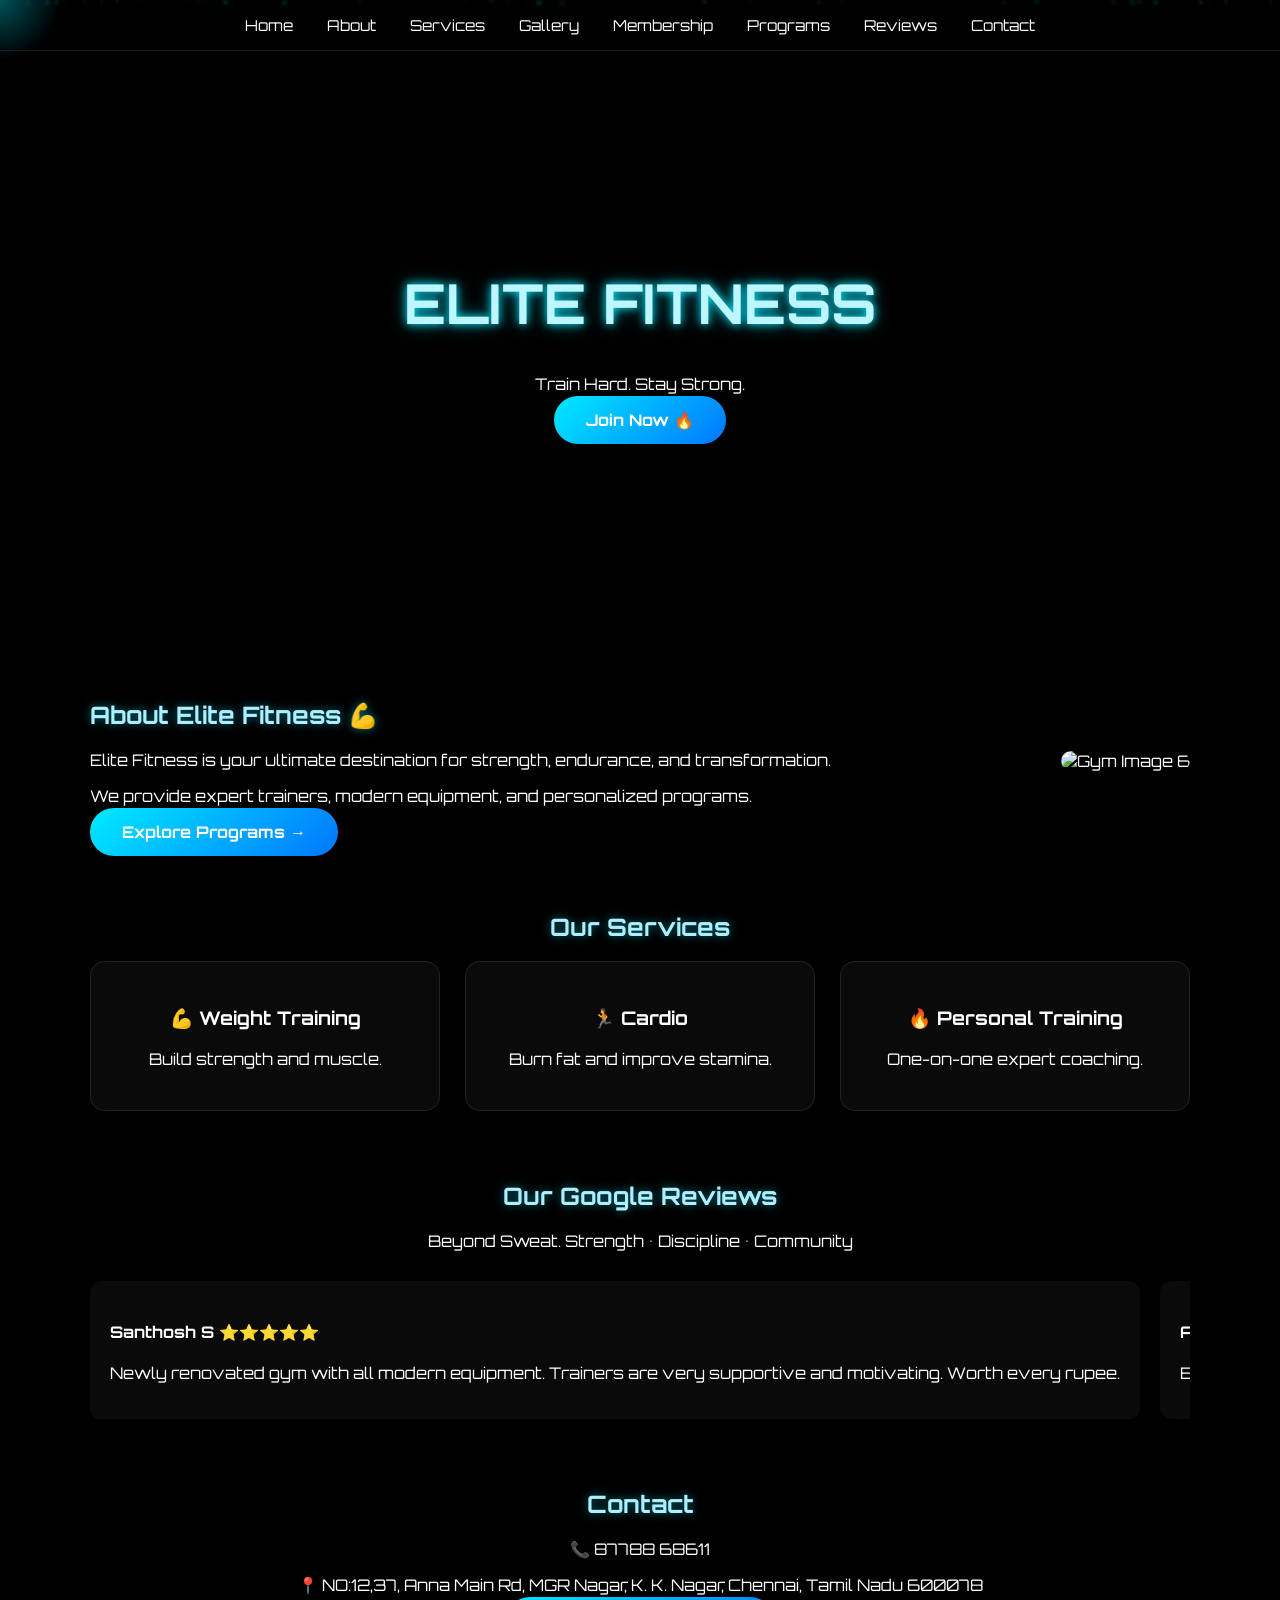
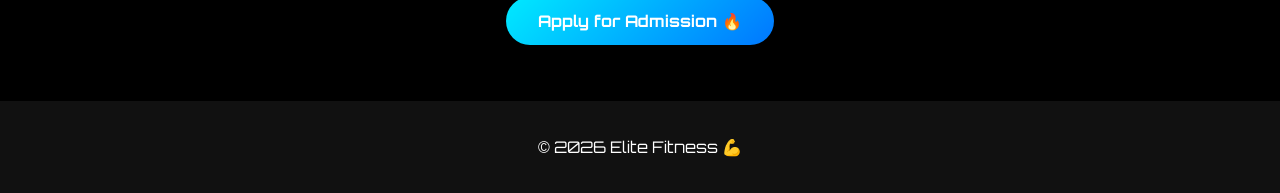
==== index.html @ deb4c605 "Add files via upload" ====
<!DOCTYPE html>
<html>
<head>
<meta charset="UTF-8">
<meta name="viewport" content="width=device-width, initial-scale=1.0">
<title>Elite Fitness </title>

<link href="https://fonts.googleapis.com/css2?family=Orbitron:wght@500&display=swap" rel="stylesheet">
<link rel="stylesheet" href="style.css">

<style>
html { scroll-behavior: smooth; }
</style>
</head>

<body>
<div id="particles"></div>
<div class="cursor-glow"></div>
<!-- NAVBAR -->
<nav>
    <a href="#">Home</a>
    <a href="#about">About</a>
    <a href="#services">Services</a>
    <a href="gallery.html">Gallery</a>
   <a href="#" id="openMembership">Membership</a>
    <a href="programs.html">Programs</a>
    <a href="#reviews">Reviews</a>
    <a href="#contact">Contact</a>
</nav>
<!-- HEADER -->
<header>
    <h1 class="glow-text">ELITE FITNESS </h1>
    <p>Train Hard. Stay Strong.</p>
    <a href="#contact" class="btn">Join Now 🔥</a>
</header>

<!-- ABOUT -->
<section id="about">
    <div class="about-container">

        <div class="about-text animate slide-left">
            <h2>About Elite Fitness 💪</h2>
            <p>Elite Fitness is your ultimate destination for strength, endurance, and transformation.</p>
            <p>We provide expert trainers, modern equipment, and personalized programs.</p>
            <a href="#services" class="btn">Explore Programs →</a>
        </div>

        <div class="about-image animate slide-right">
            <img src="images/gym6.jpg" alt="Gym Image 6">
        </div>

    </div>
</section>

<!-- SERVICES -->
<section id="services">
    <h2 class="animate slide-up">Our Services</h2>

    <div class="card-container">
        <div class="card animate slide-up">
            <h3>💪 Weight Training</h3>
            <p>Build strength and muscle.</p>
        </div>

        <div class="card animate slide-up">
            <h3>🏃 Cardio</h3>
            <p>Burn fat and improve stamina.</p>
        </div>

        <div class="card animate slide-up">
            <h3>🔥 Personal Training</h3>
            <p>One-on-one expert coaching.</p>
        </div>
    </div>
</section>

<!-- REVIEWS -->
<section class="review-section" id="reviews">
    <h2>Our Google Reviews</h2>
    <p class="review-sub">Beyond Sweat. Strength • Discipline • Community</p>

    <div class="review-wrapper">
        <div class="review-track">

            <!-- CARD -->
            <div class="review-card">
                <h4>Santhosh S ⭐⭐⭐⭐⭐</h4>
                <p>Newly renovated gym with all modern equipment. Trainers are very supportive and motivating. Worth every rupee.</p>
            </div>

            <div class="review-card">
                <h4>Arun K ⭐⭐⭐⭐⭐</h4>
                <p>Best gym in KK Nagar. Clean environment and proper guidance for beginners. Loved the vibe 💪</p>
            </div>

            <div class="review-card">
                <h4>Vignesh R ⭐⭐⭐⭐⭐</h4>
                <p>Excellent place for transformation. Trainers focus individually and help maintain consistency.</p>
            </div>

            <div class="review-card">
                <h4>Karthik M ⭐⭐⭐⭐</h4>
                <p>Good gym with decent pricing. Equipment is good. Slight rush during evening but overall great.</p>
            </div>

            <!-- DUPLICATE FOR LOOP -->
            <div class="review-card">
                <h4>Santhosh S ⭐⭐⭐⭐⭐</h4>
                <p>Newly renovated gym with all modern equipment. Trainers are very supportive and motivating.</p>
            </div>

            <div class="review-card">
                <h4>Arun K ⭐⭐⭐⭐⭐</h4>
                <p>Best gym in KK Nagar. Clean environment and proper guidance.</p>
            </div>

            <div class="review-card">
                <h4>Vignesh R ⭐⭐⭐⭐⭐</h4>
                <p>Excellent place for transformation and discipline.</p>
            </div>

            <div class="review-card">
                <h4>Karthik M ⭐⭐⭐⭐</h4>
                <p>Good gym with decent pricing and good equipment.</p>
            </div>

        </div>
    </div>
</section>

<!-- CONTACT -->
<section id="contact">
    <h2>Contact</h2>
    <p>📞 87788 68611</p>
    <p>📍 NO:12,37, Anna Main Rd, MGR Nagar, K. K. Nagar, Chennai, Tamil Nadu 600078</p>

    <a href="https://forms.gle/8bcFGXg6AFrwxjkm7" target="_blank" class="btn">
        Apply for Admission 🔥
    </a>
</section>

<!-- FOOTER -->
<footer>
    <p>© 2026 Elite Fitness 💪</p>
</footer>

<!-- ANIMATION SCRIPT -->
<script>
const elements = document.querySelectorAll(".animate");

function checkScroll() {
    const trigger = window.innerHeight * 0.85;

    elements.forEach(el => {
        if (el.getBoundingClientRect().top < trigger) {
            el.classList.add("show");
        }
    });
}

window.addEventListener("scroll", checkScroll);
window.addEventListener("load", checkScroll);
</script>
<!-- MEMBERSHIP POPUP -->
<div class="popup" id="membershipPopup">

    <div class="popup-content">

        <span class="close-btn" id="closePopup">&times;</span>

        <h2>Membership Plans 💎</h2>

        <div class="card-container">

            <div class="card">
                <h3>Basic</h3>
                <p>₹2000 / month</p>
            </div>

            <div class="card">
                <h3>Standard</h3>
                <p>₹8000 / 6 months</p>
            </div>

            <div class="card">
                <h3>Premium</h3>
                <p>₹12000 / Annual</p>
            </div>

        </div>

    </div>

</div>
</body>
</html>
<script src="script.js"></script>
</body>
---- style.css ----
/* ========================= */
/* 🔥 GLOBAL */
/* ========================= */
body {
    margin: 0;
    background: #000;
    color: white;
    font-family: 'Orbitron', sans-serif;
    text-align: center;
}

html {
    scroll-behavior: smooth;
}

/* ========================= */
/* 🔥 NAVBAR */
/* ========================= */
nav {
    position: sticky;
    top: 0;
    background: rgba(0,0,0,0.6);
    backdrop-filter: blur(12px);
    border-bottom: 1px solid rgba(255,255,255,0.1);
    padding: 15px;
    z-index: 1000;
}

nav a {
    color: white;
    margin: 15px;
    text-decoration: none;
    position: relative;
    font-size: 15px;
}

/* underline hover */
nav a::after {
    content: "";
    width: 0%;
    height: 2px;
    background: #00eaff;
    position: absolute;
    left: 0;
    bottom: -5px;
    transition: 0.3s;
}

nav a:hover::after {
    width: 100%;
}

/* ========================= */
/* 🔥 HEADER */
/* ========================= */
header {
    position: relative;
    background: url("images/gym10.jpg") center/cover no-repeat;
    padding: 180px 20px;
    overflow: hidden;
}

/* dark overlay */
header::after {
    content: "";
    position: absolute;
    inset: 0;
    background: linear-gradient(
        to bottom,
        rgba(0,0,0,0.6),
        rgba(0,0,0,0.9)
    );
}

header * {
    position: relative;
    z-index: 2;
}

/* ========================= */
/* 🔥 GLOW TEXT (PREMIUM) */
/* ========================= */
.glow-text {
    font-size: 55px;
    color: #bdf6ff;
    text-shadow: 
        0 0 8px #00eaff,
        0 0 18px rgba(0,234,255,0.5);
    animation: glowPulse 3s ease-in-out infinite;
}

@keyframes glowPulse {
    0% { text-shadow: 0 0 8px #00eaff; }
    50% { text-shadow: 0 0 25px #00eaff; }
    100% { text-shadow: 0 0 8px #00eaff; }
}

/* ========================= */
/* 🔥 SECTION */
/* ========================= */
section {
    margin: 70px auto;
    max-width: 1100px;
}

/* ========================= */
/* 🔥 HEADINGS */
/* ========================= */
h2 {
    color: #aeefff;
    text-shadow: 0 0 10px rgba(0,234,255,0.5);
}

/* ========================= */
/* 🔥 ABOUT */
/* ========================= */
.about-container {
    display: flex;
    flex-wrap: wrap;
    gap: 40px;
    align-items: center;
}

.about-text {
    flex: 1;
    text-align: left;
}

.about-image img {
    width: 100%;
    max-width: 350px;
    border-radius: 12px;
    box-shadow: 0 10px 30px rgba(0,0,0,0.6);
}

/* ========================= */
/* 🔥 BUTTON (PREMIUM GLOW) */
/* ========================= */
.btn {
    padding: 14px 32px;
    border-radius: 50px;
    text-decoration: none;
    font-weight: bold;
    color: white;
    background: linear-gradient(135deg, #00eaff, #0077ff);
    position: relative;
    overflow: hidden;
    transition: 0.4s;
}

/* glow border */
.btn::before {
    content: "";
    position: absolute;
    inset: -2px;
    border-radius: 50px;
    background: linear-gradient(45deg, #00eaff, #0077ff, #00eaff);
    filter: blur(10px);
    opacity: 0;
    transition: 0.4s;
}

.btn:hover::before {
    opacity: 1;
}

.btn:hover {
    transform: translateY(-3px) scale(1.05);
}

/* ========================= */
/* 🔥 CARDS (GLASS PRO) */
/* ========================= */
.card-container {
    display: grid;
    grid-template-columns: repeat(auto-fit, minmax(250px, 1fr));
    gap: 25px;
}

.card {
    background: rgba(255,255,255,0.04);
    border: 1px solid rgba(255,255,255,0.1);
    backdrop-filter: blur(12px);
    padding: 25px;
    border-radius: 15px;
    transition: 0.4s;
    position: relative;
}

/* glow border */
.card::after {
    content: "";
    position: absolute;
    inset: 0;
    border-radius: 15px;
    border: 1px solid rgba(0,234,255,0.2);
    opacity: 0;
    transition: 0.4s;
}

.card:hover::after {
    opacity: 1;
}

.card:hover {
    transform: translateY(-8px);
    box-shadow: 0 10px 30px rgba(0,234,255,0.2);
}

/* ========================= */
/* 🔥 GALLERY */
/* ========================= */
.gallery {
    display: grid;
    grid-template-columns: repeat(auto-fit, minmax(250px, 1fr));
    gap: 15px;
    padding: 20px;
}

.gallery img {
    width: 100%;
    height: 250px;
    object-fit: cover;
    border-radius: 12px;
    transition: 0.4s;
    cursor: pointer;
}

.gallery img:hover {
    transform: scale(1.05);
    box-shadow: 0 0 25px rgba(0,234,255,0.4);
}

/* ========================= */
/* 🔥 REVIEWS */
/* ========================= */
.review-wrapper {
    overflow: hidden;
    margin-top: 30px;
}

.review-track {
    display: flex;
    gap: 20px;
    width: max-content;
    animation: scrollReviews 30s linear infinite;
}

.review-card {
    min-width: 300px;
    background: rgba(255,255,255,0.04);
    backdrop-filter: blur(12px);
    padding: 20px;
    border-radius: 12px;
    text-align: left;
    transition: 0.3s;
}

.review-card:hover {
    transform: translateY(-8px);
    box-shadow: 0 0 20px rgba(0,234,255,0.2);
}

@keyframes scrollReviews {
    0% { transform: translateX(0); }
    100% { transform: translateX(-50%); }
}

.review-track:hover {
    animation-play-state: paused;
}

/* ========================= */
/* 🔥 SCROLL ANIMATIONS */
/* ========================= */
.animate {
    opacity: 0;
    transform: translateY(40px);
    transition: all 0.8s ease;
}

.slide-left { transform: translateX(-80px); }
.slide-right { transform: translateX(80px); }

.show {
    opacity: 1;
    transform: translate(0);
}

/* ========================= */
/* 🔥 FOOTER */
/* ========================= */
footer {
    background: #111;
    padding: 20px;
    margin-top: 40px;
}

/* ========================= */
/* 📱 MOBILE */
/* ========================= */
@media (max-width: 768px) {

    .glow-text {
        font-size: 32px;
    }

    nav a {
        margin: 8px;
        font-size: 13px;
    }

    header {
        padding: 120px 10px;
    }

    .about-container {
        flex-direction: column;
        text-align: center;
    }

    .about-text {
        text-align: center;
    }

    .gallery img {
        height: 200px;
    }
}
/* ========================= */
/* 🌌 PREMIUM PARTICLES */
/* ========================= */

#particles {
    position: fixed;
    width: 100%;
    height: 100%;
    top: 0;
    left: 0;
    z-index: -1;
    overflow: hidden;
}

/* different particle sizes */
.particle {
    position: absolute;
    border-radius: 50%;
    background: #00eaff;
    opacity: 0.4;
    filter: blur(1px);
    animation: floatUp linear infinite;
}

@keyframes floatUp {
    from {
        transform: translateY(100vh);
    }
    to {
        transform: translateY(-10vh);
    }
}
/* ========================= */
/* 🔥 CURSOR GLOW */
/* ========================= */

.cursor-glow {
    position: fixed;
    width: 120px;
    height: 120px;
    background: radial-gradient(circle, rgba(0,234,255,0.35), transparent 70%);
    border-radius: 50%;
    pointer-events: none;
    transform: translate(-50%, -50%);
    z-index: 9999;
    mix-blend-mode: screen;
    transition: transform 0.08s linear;
}
.popup {
    position: fixed;
    top: 0;
    left: 0;
    width: 100%;
    height: 100%;
    background: rgba(0,0,0,0.7);
    backdrop-filter: blur(10px);

    display: flex;
    justify-content: center;
    align-items: center;

    opacity: 0;
    visibility: hidden;
    transition: 0.3s;

    z-index: 9999;
}

.popup.show {
    opacity: 1;
    visibility: visible;
}

.popup-content {
    background: rgba(255,255,255,0.05);
    padding: 25px;
    border-radius: 10px;
    width: 80%;
    max-width: 700px;
    position: relative;
}

.close-btn {
    position: absolute;
    top: 10px;
    right: 15px;
    font-size: 25px;
    cursor: pointer;
}
/* ========================= */
/* 📱 MOBILE FIX */
/* ========================= */

@media (max-width: 768px) {

    /* NAVBAR */
    nav {
        display: flex;
        flex-wrap: wrap;
        justify-content: center;
    }

    nav a {
        margin: 8px;
        font-size: 13px;
    }

    /* HEADER */
    .glow-text {
        font-size: 30px;
    }

    header {
        padding: 120px 10px;
    }

    /* ABOUT */
    .about-container {
        flex-direction: column;
        text-align: center;
    }

    .about-text {
        text-align: center;
    }

    /* CARDS */
    .card {
        padding: 18px;
    }

    /* POPUP */
    .popup-content {
        width: 95%;
        padding: 20px;
    }

    /* BUTTON */
    .btn {
        padding: 10px 20px;
        font-size: 14px;
    }
}
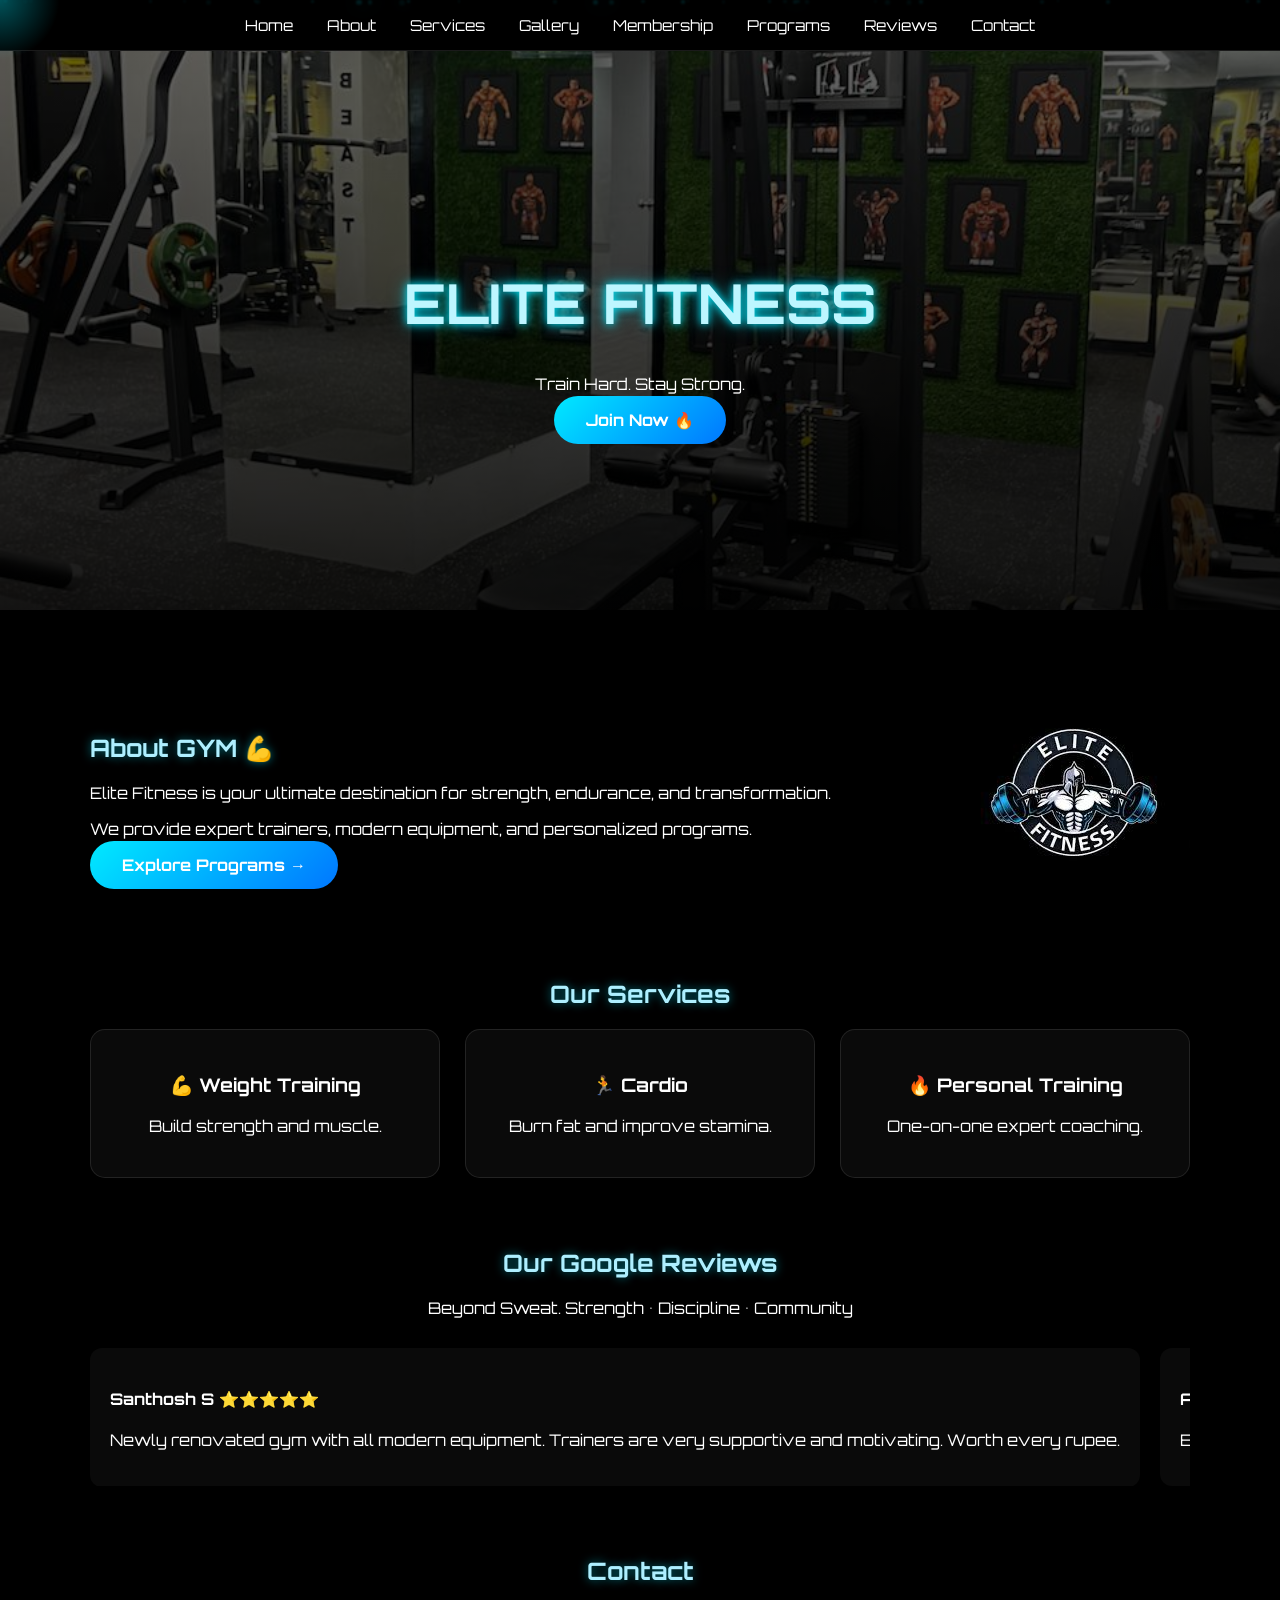
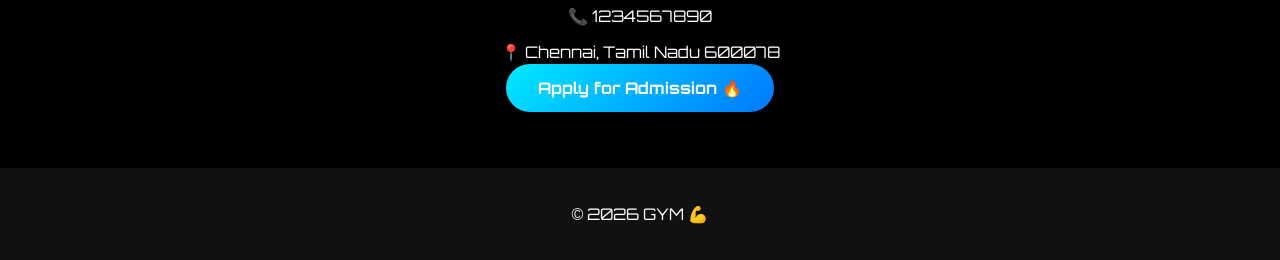
==== commit c8d40bd2: "Update branding from 'Elite Fitness' to 'GYM'" ====
--- a/index.html
+++ b/index.html
@@ -4,7 +4,7 @@
 <head>
 <meta charset="UTF-8">
 <meta name="viewport" content="width=device-width, initial-scale=1.0">
-<title>Elite Fitness </title>
+<title> GYM </title>
 
 <link href="https://fonts.googleapis.com/css2?family=Orbitron:wght@500&display=swap" rel="stylesheet">
 <link rel="stylesheet" href="style.css">
@@ -40,7 +40,7 @@
     <div class="about-container">
 
         <div class="about-text animate slide-left">
-            <h2>About Elite Fitness 💪</h2>
+            <h2>About GYM 💪</h2>
             <p>Elite Fitness is your ultimate destination for strength, endurance, and transformation.</p>
             <p>We provide expert trainers, modern equipment, and personalized programs.</p>
             <a href="#services" class="btn">Explore Programs →</a>
@@ -112,7 +112,7 @@
 
             <div class="review-card">
                 <h4>Arun K ⭐⭐⭐⭐⭐</h4>
-                <p>Best gym in KK Nagar. Clean environment and proper guidance.</p>
+                <p>Best gym in  Nagar. Clean environment and proper guidance.</p>
             </div>
 
             <div class="review-card">
@@ -132,8 +132,8 @@
 <!-- CONTACT -->
 <section id="contact">
     <h2>Contact</h2>
-    <p>📞 87788 68611</p>
-    <p>📍 NO:12,37, Anna Main Rd, MGR Nagar, K. K. Nagar, Chennai, Tamil Nadu 600078</p>
+    <p>📞 1234567890 </p>
+    <p>📍  Chennai, Tamil Nadu 600078</p>
 
     <a href="https://forms.gle/8bcFGXg6AFrwxjkm7" target="_blank" class="btn">
         Apply for Admission 🔥
@@ -142,7 +142,7 @@
 
 <!-- FOOTER -->
 <footer>
-    <p>© 2026 Elite Fitness 💪</p>
+    <p>© 2026 GYM  💪</p>
 </footer>
 
 <!-- ANIMATION SCRIPT -->
@@ -196,4 +196,4 @@
 </body>
 </html>
 <script src="script.js"></script>
-</body>+</body>
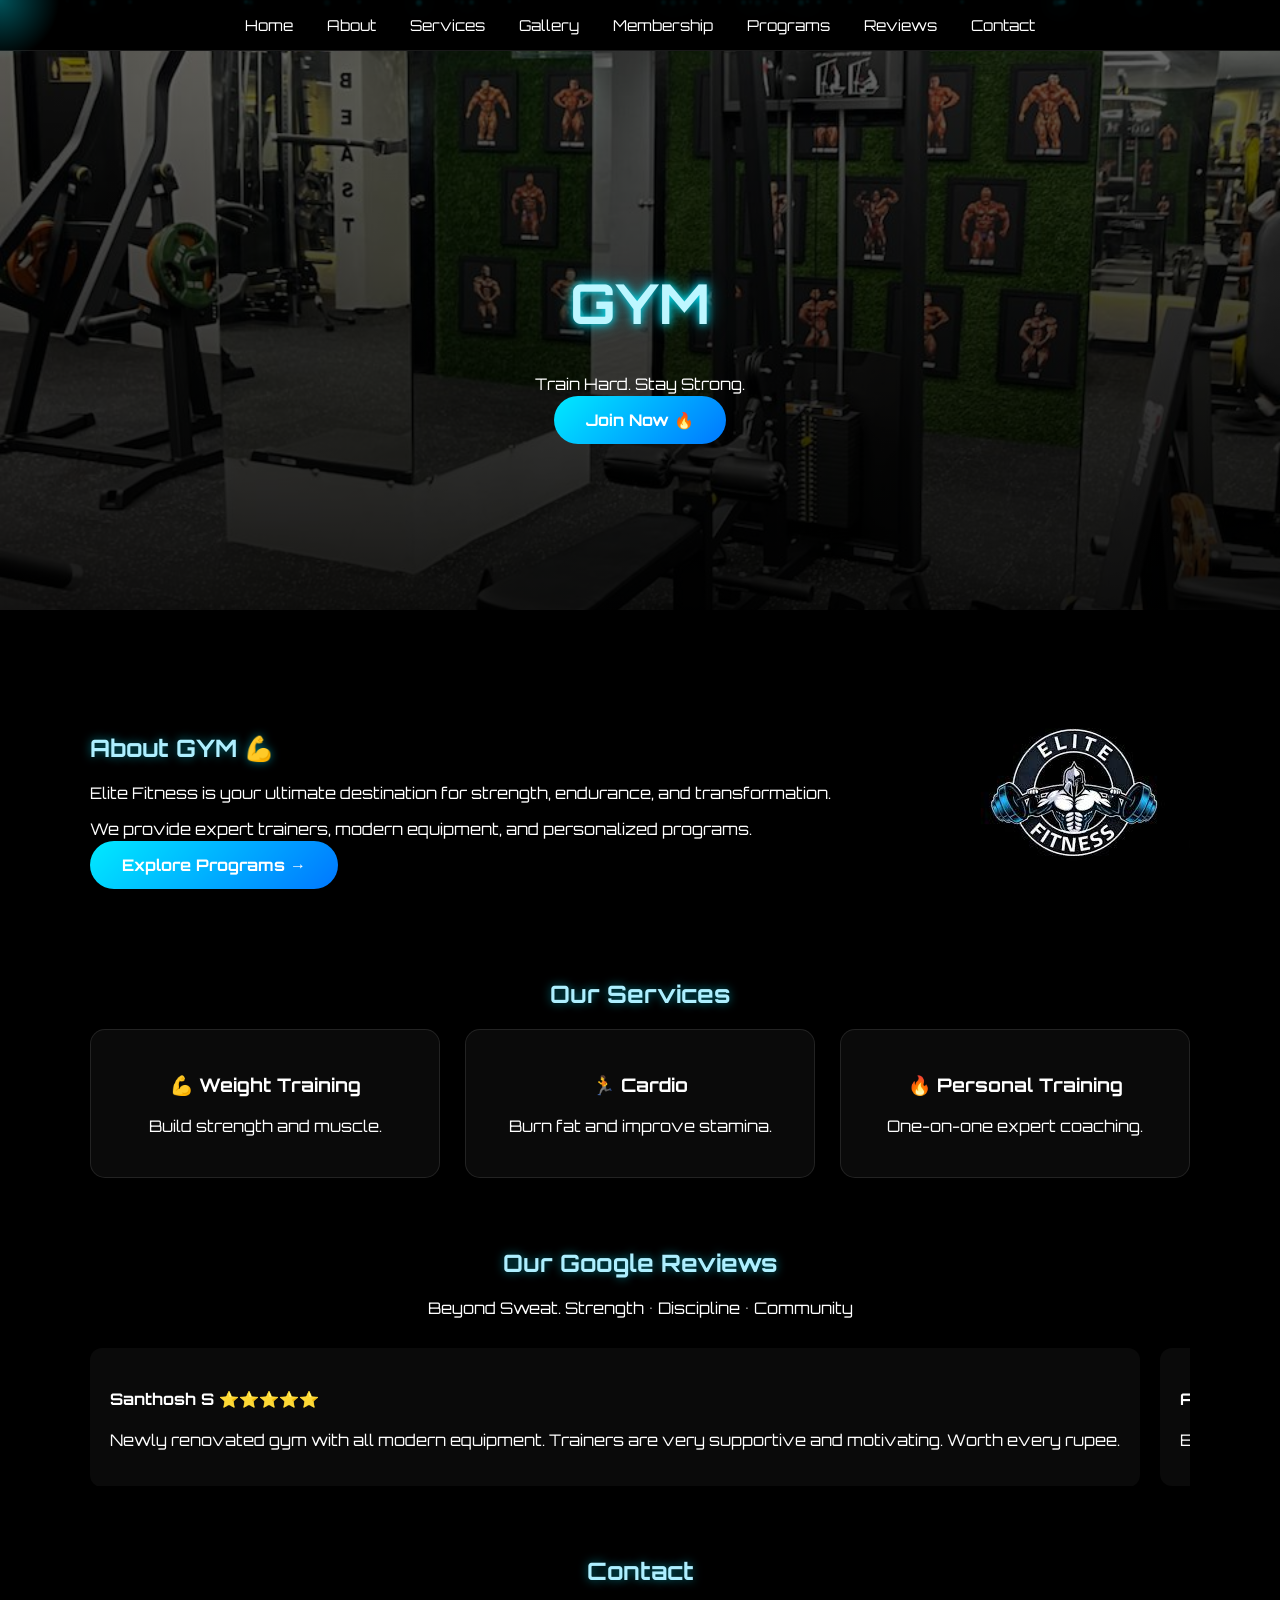
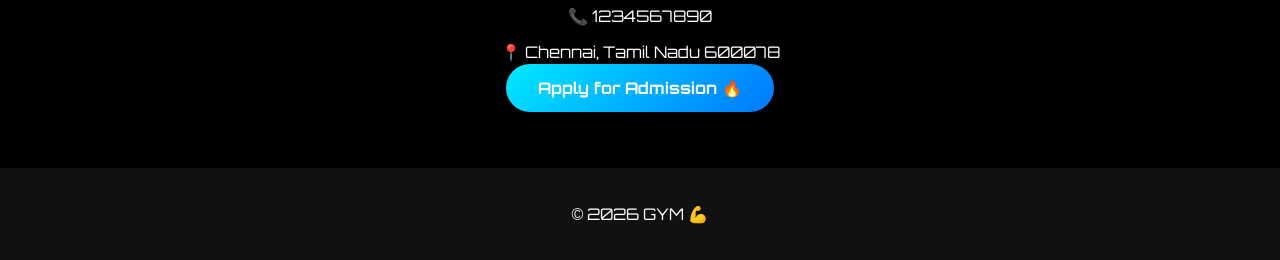
==== commit f12bc23c: "Change header title from 'ELITE FITNESS' to 'GYM'" ====
--- a/index.html
+++ b/index.html
@@ -30,7 +30,7 @@
 </nav>
 <!-- HEADER -->
 <header>
-    <h1 class="glow-text">ELITE FITNESS </h1>
+    <h1 class="glow-text"> GYM </h1>
     <p>Train Hard. Stay Strong.</p>
     <a href="#contact" class="btn">Join Now 🔥</a>
 </header>
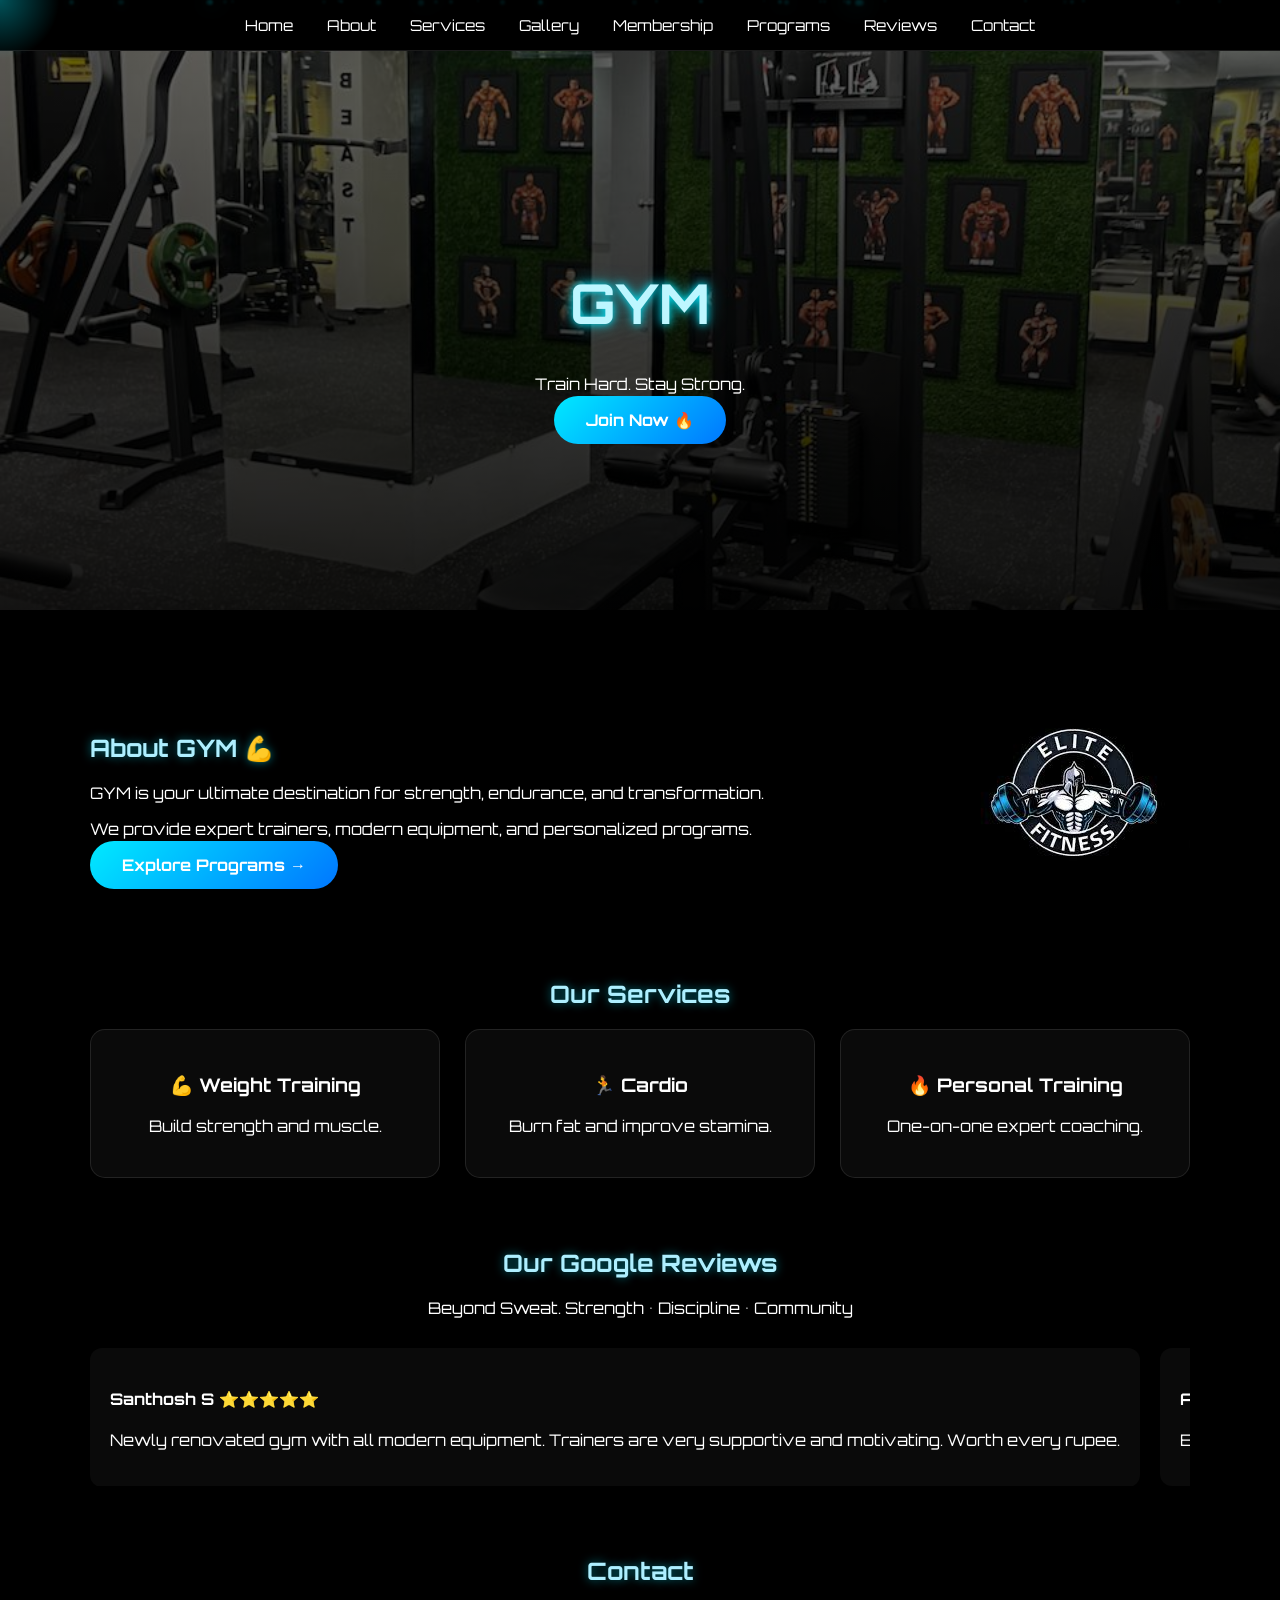
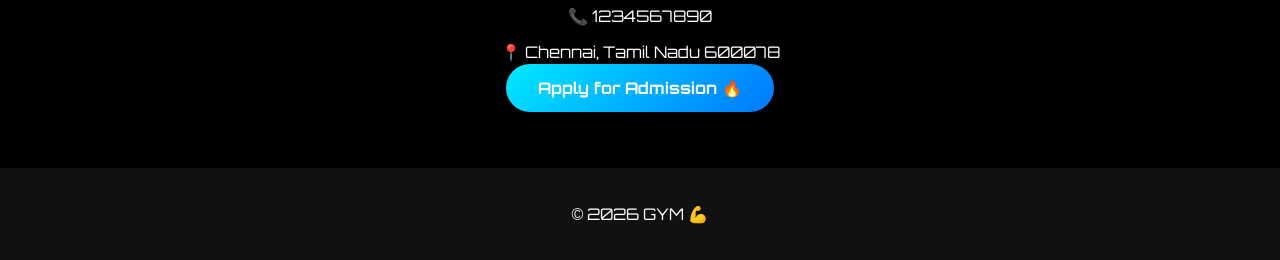
==== commit c75c5dac: "Update description in About section of index.html" ====
--- a/index.html
+++ b/index.html
@@ -41,7 +41,7 @@
 
         <div class="about-text animate slide-left">
             <h2>About GYM 💪</h2>
-            <p>Elite Fitness is your ultimate destination for strength, endurance, and transformation.</p>
+            <p> GYM is your ultimate destination for strength, endurance, and transformation.</p>
             <p>We provide expert trainers, modern equipment, and personalized programs.</p>
             <a href="#services" class="btn">Explore Programs →</a>
         </div>
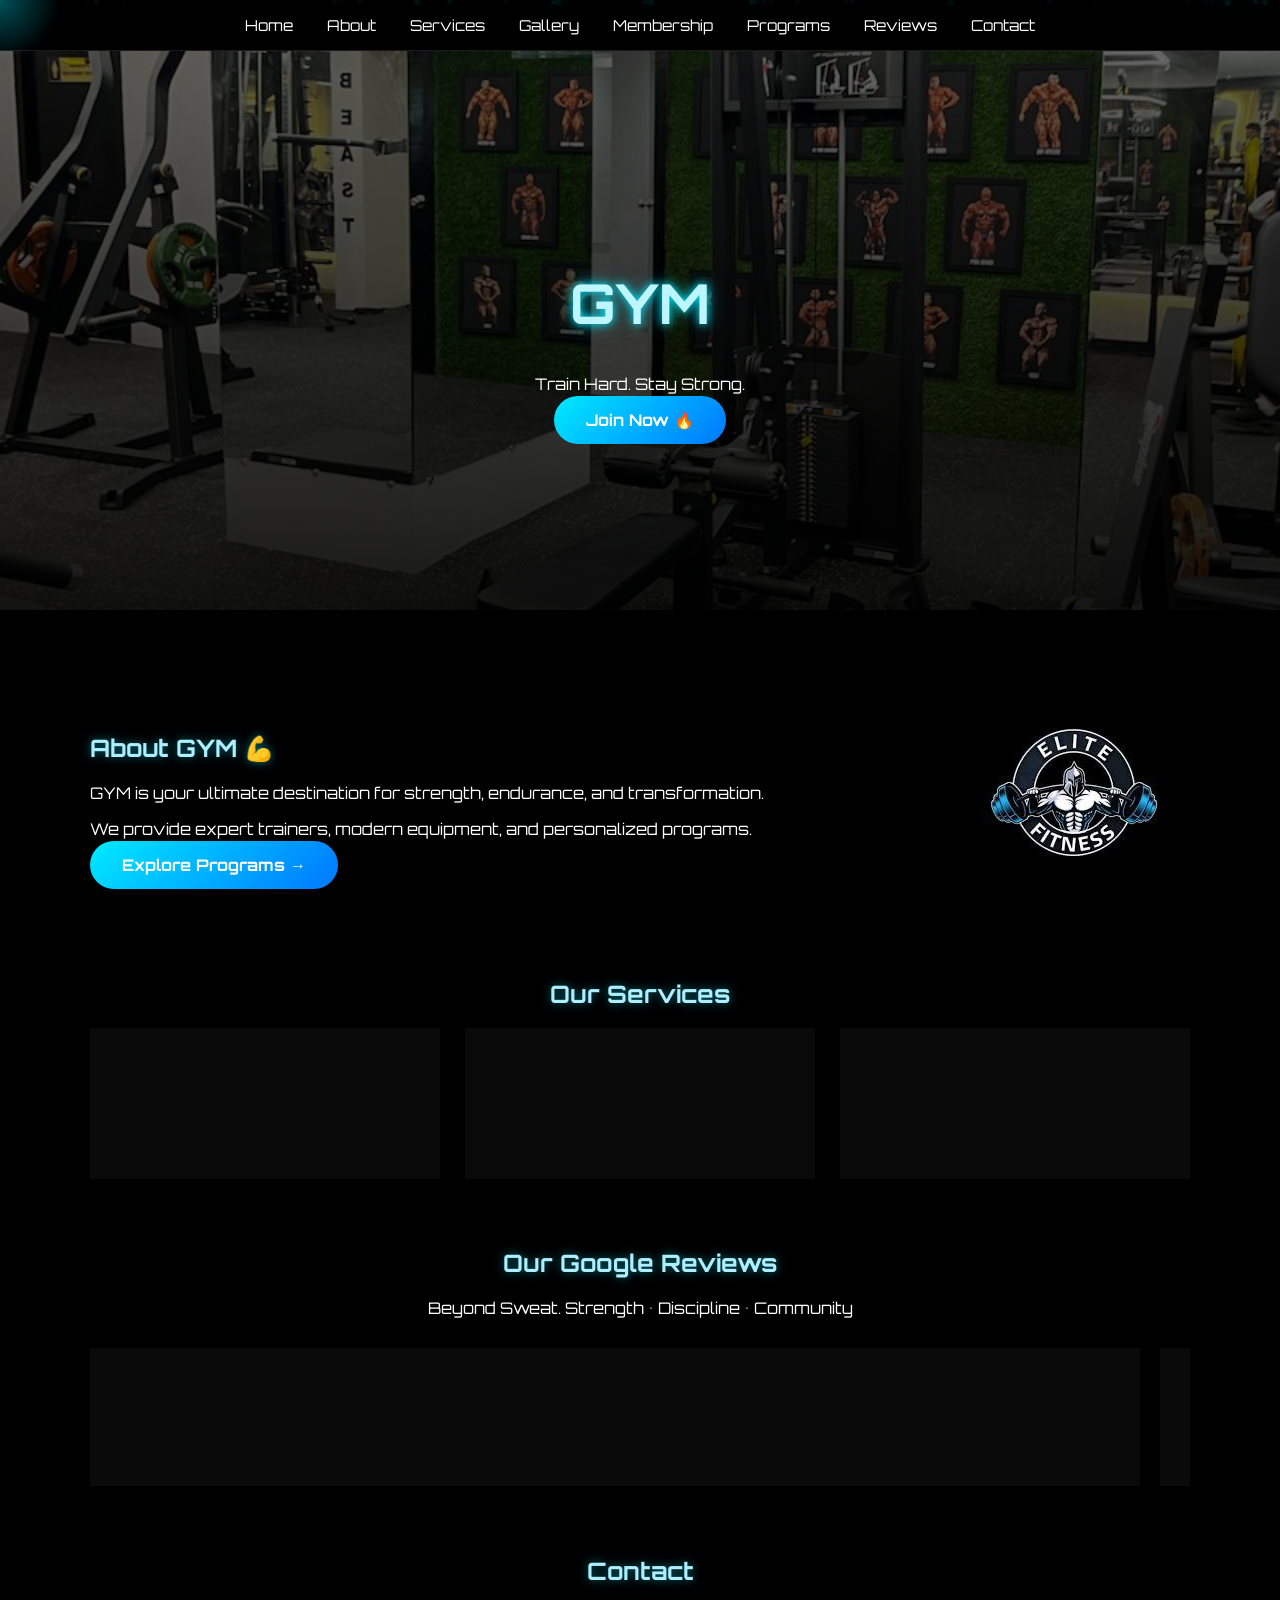
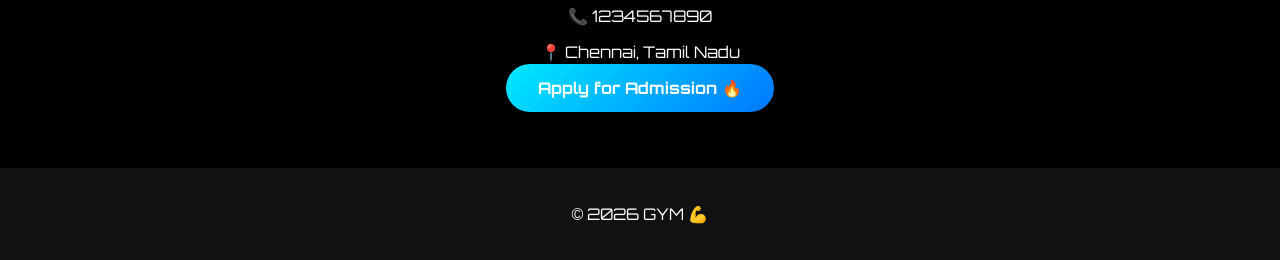
==== commit 7dc51f6b: "Update contact address formatting in index.html" ====
--- a/index.html
+++ b/index.html
@@ -133,7 +133,7 @@
 <section id="contact">
     <h2>Contact</h2>
     <p>📞 1234567890 </p>
-    <p>📍  Chennai, Tamil Nadu 600078</p>
+    <p>📍  Chennai, Tamil Nadu </p>
 
     <a href="https://forms.gle/8bcFGXg6AFrwxjkm7" target="_blank" class="btn">
         Apply for Admission 🔥
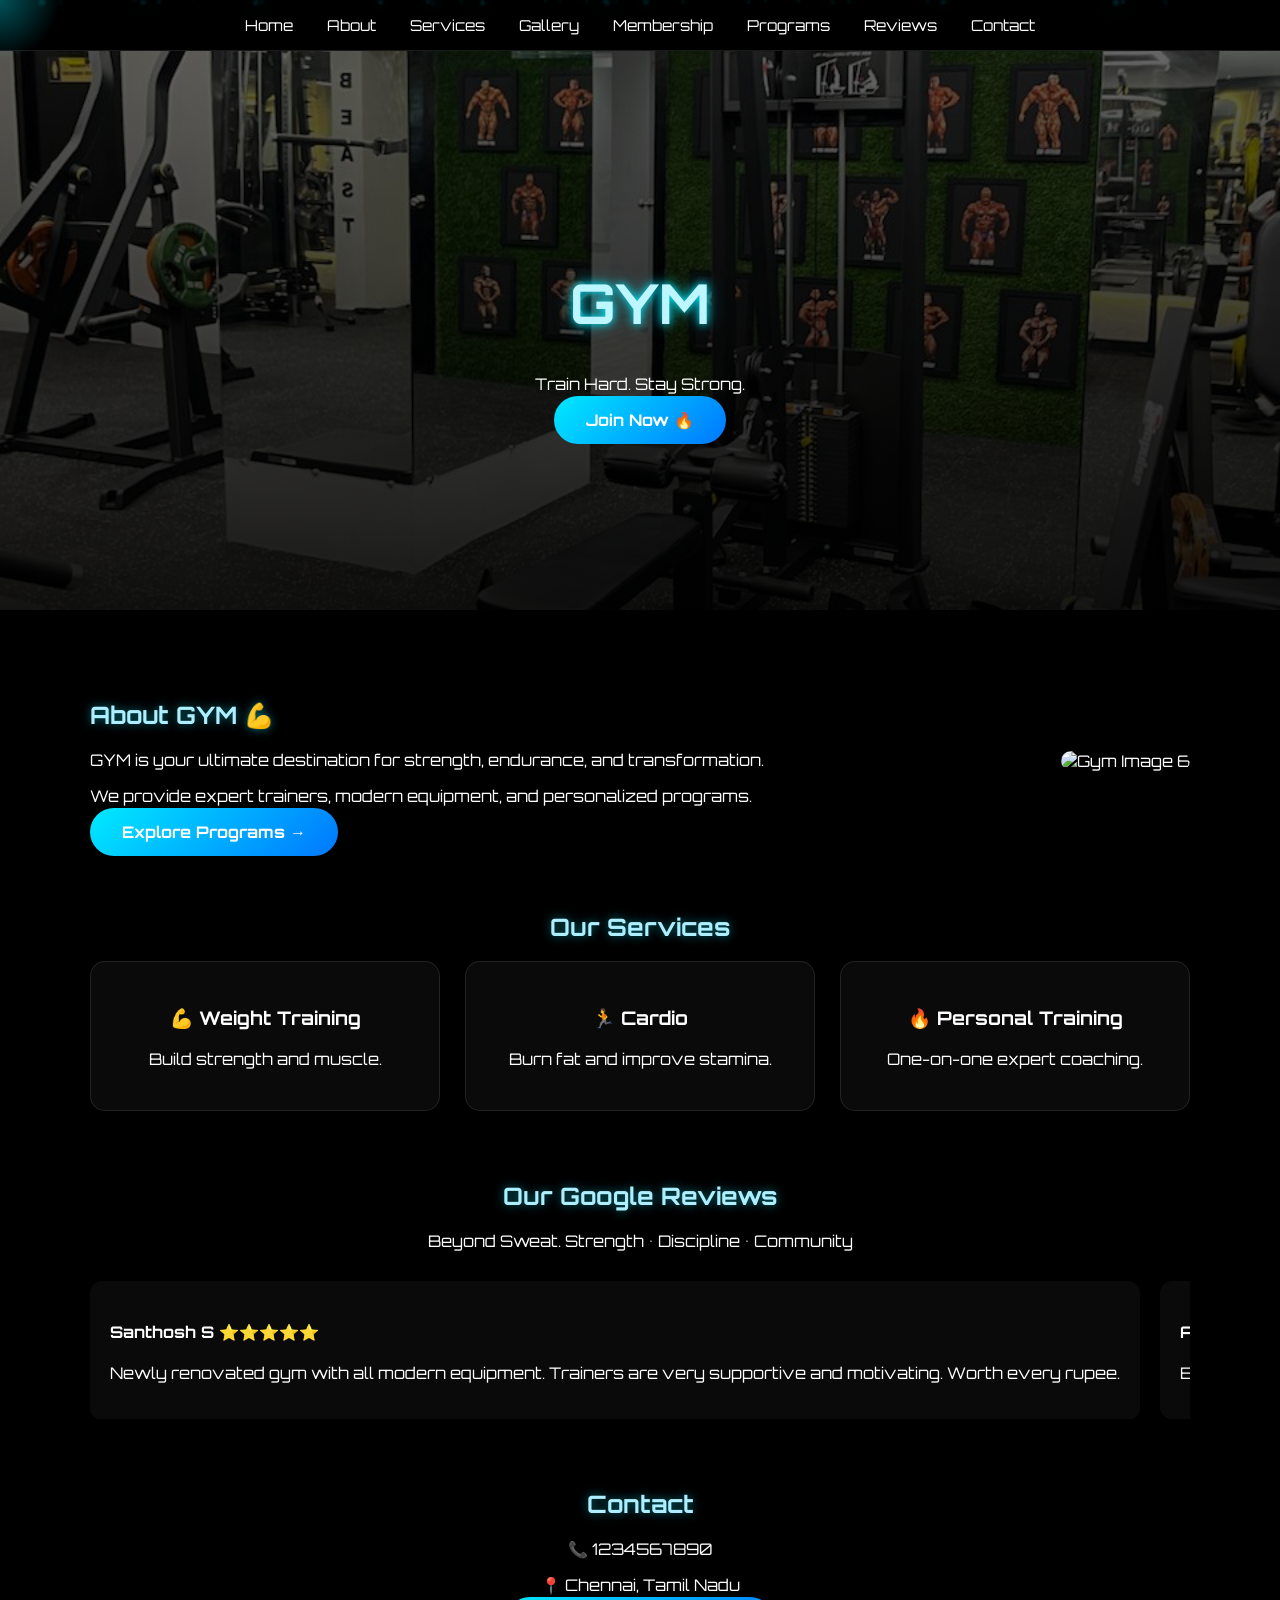
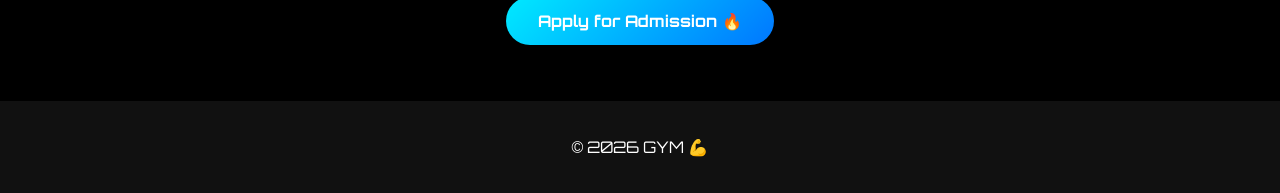
==== commit 319968e6: "Update gym image in index.html" ====
--- a/index.html
+++ b/index.html
@@ -47,7 +47,7 @@
         </div>
 
         <div class="about-image animate slide-right">
-            <img src="images/gym6.jpg" alt="Gym Image 6">
+            <img src="images/gym16.jpg" alt="Gym Image 6">
         </div>
 
     </div>
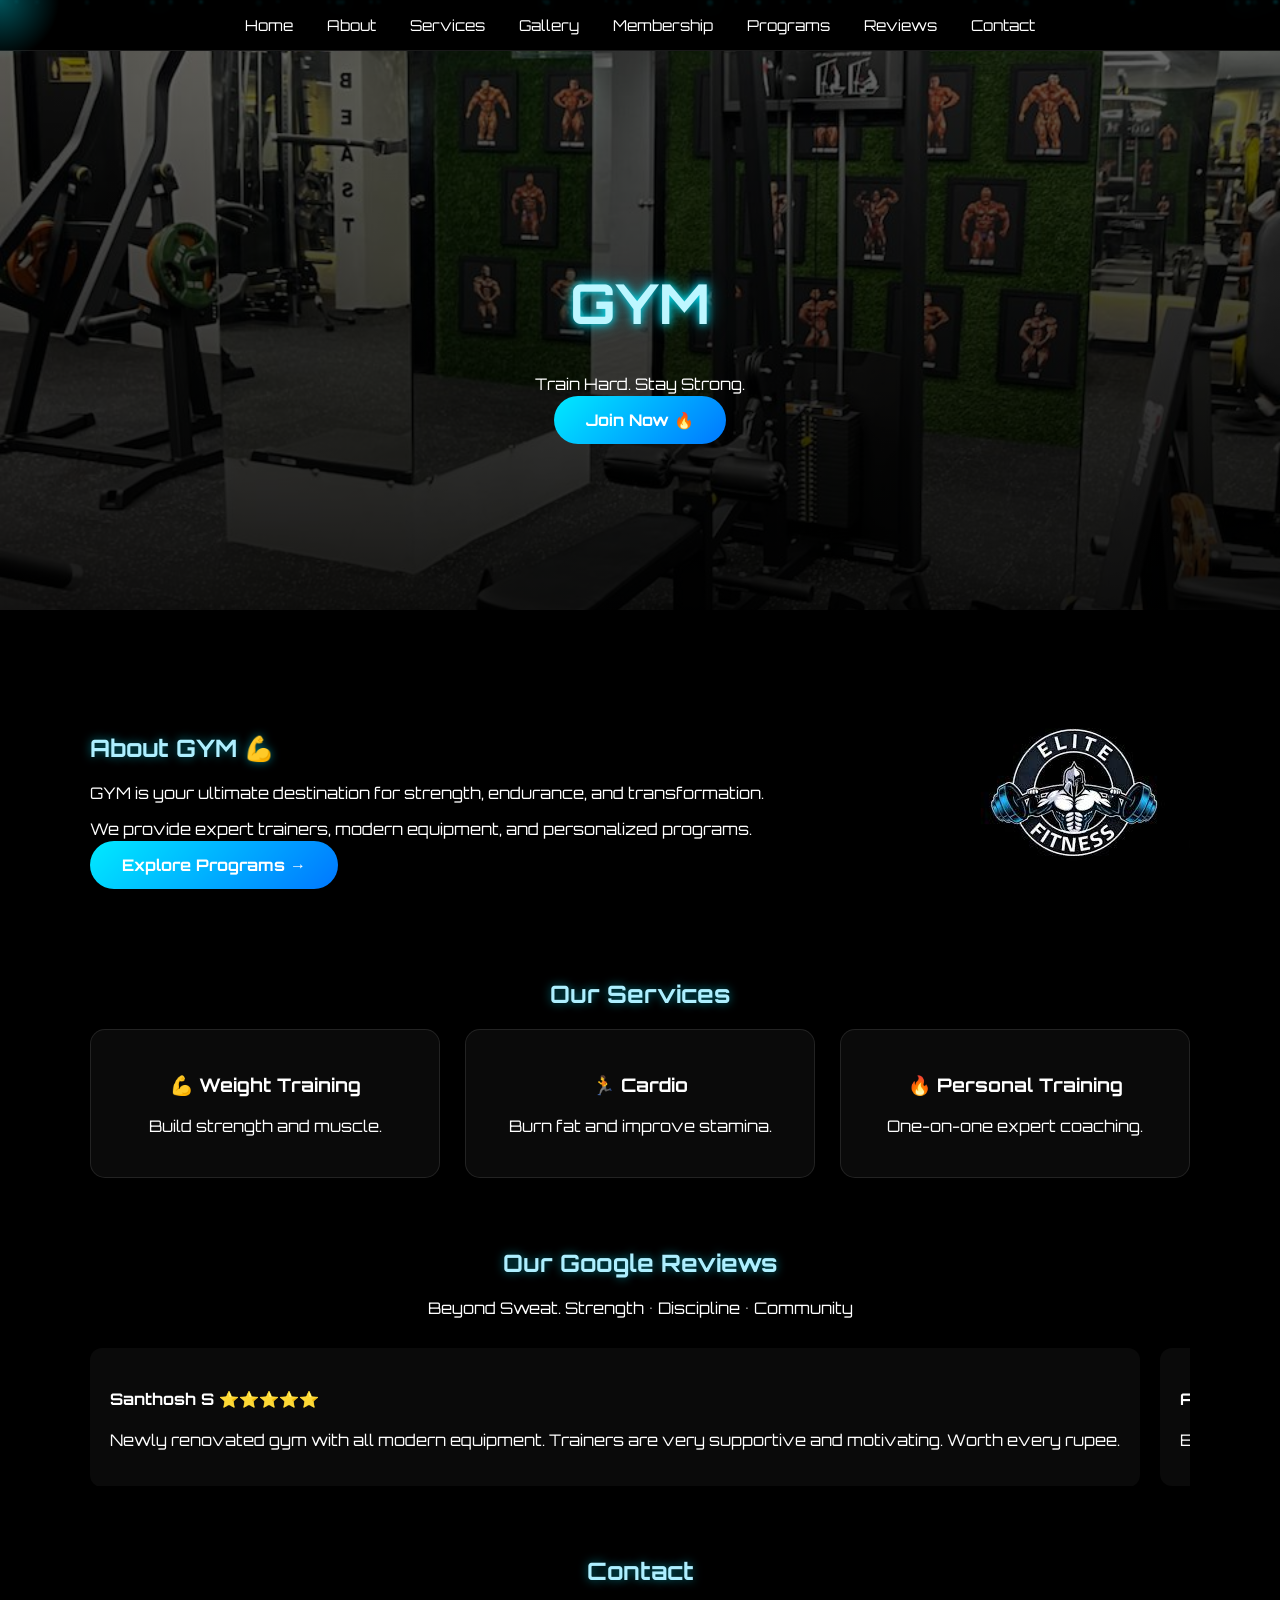
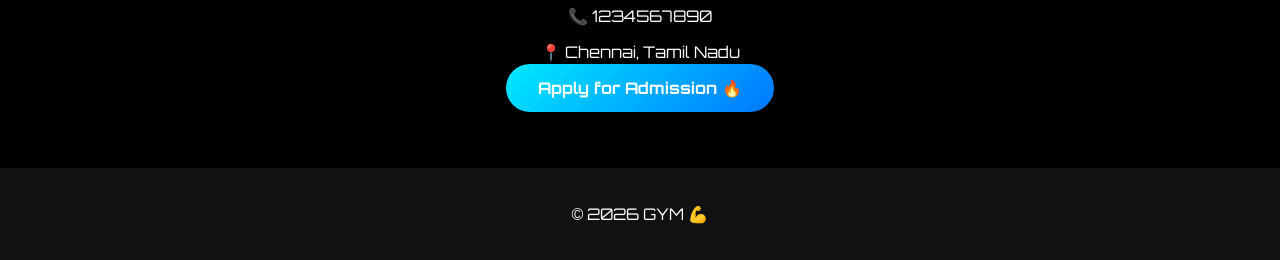
==== commit 8e3fa329: "Update gym image source in index.html" ====
--- a/index.html
+++ b/index.html
@@ -47,7 +47,7 @@
         </div>
 
         <div class="about-image animate slide-right">
-            <img src="images/gym16.jpg" alt="Gym Image 6">
+            <img src="images/gym6.jpg" alt="Gym Image 6">
         </div>
 
     </div>
